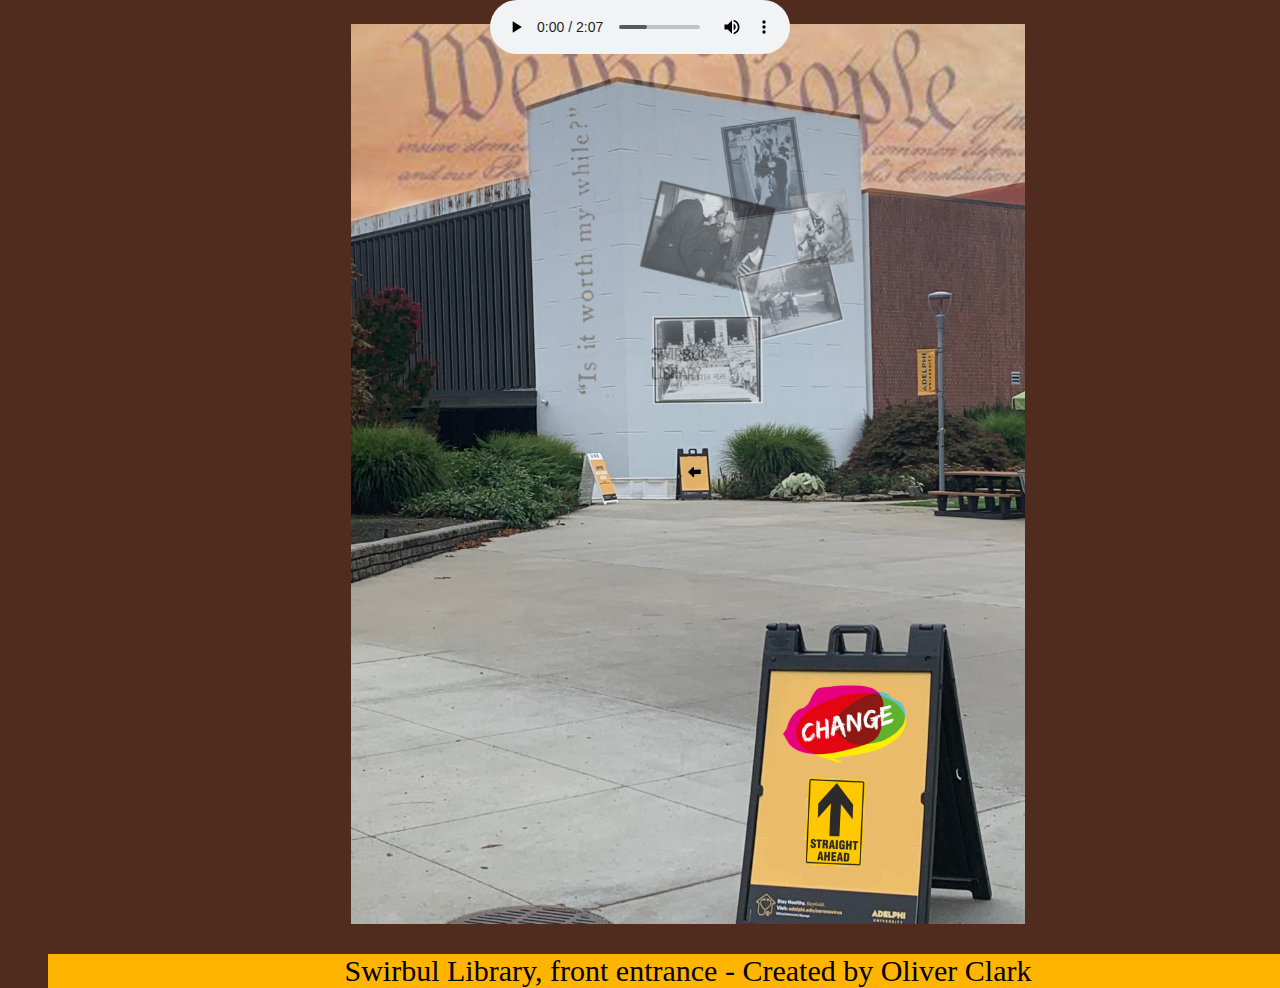
==== student-files/Clark/view.html @ ba27e774 "Pages for each person's project" ====
<html>

<head>
<link rel="stylesheet" href="stylesheet.css">
<title>Fall Arts Festival 2020 - Voting</title>
</head>

<body bgcolor="#4f2c1d" style="overflow-x: hidden;">

<figure align="center" style="position:absolute; height: 100%; width: 100%; overflow-x: 0;">
    <img src="image.jpg" style="max-width: 100%; max-height: 100%;">
     <figcaption style="background-color:#ffb500; font-size: 30px;"><p>Swirbul Library, front entrance - Created by Oliver Clark</p></figcaption>
</figure>

<div align="center" style="position:absolute; height: 100%; width: 100%; top:0; left:0;" >
	<audio controls>
 	 	<source src="audio.mp3" type="audio/mpeg">
	</audio>
</div>

</body>

</html>
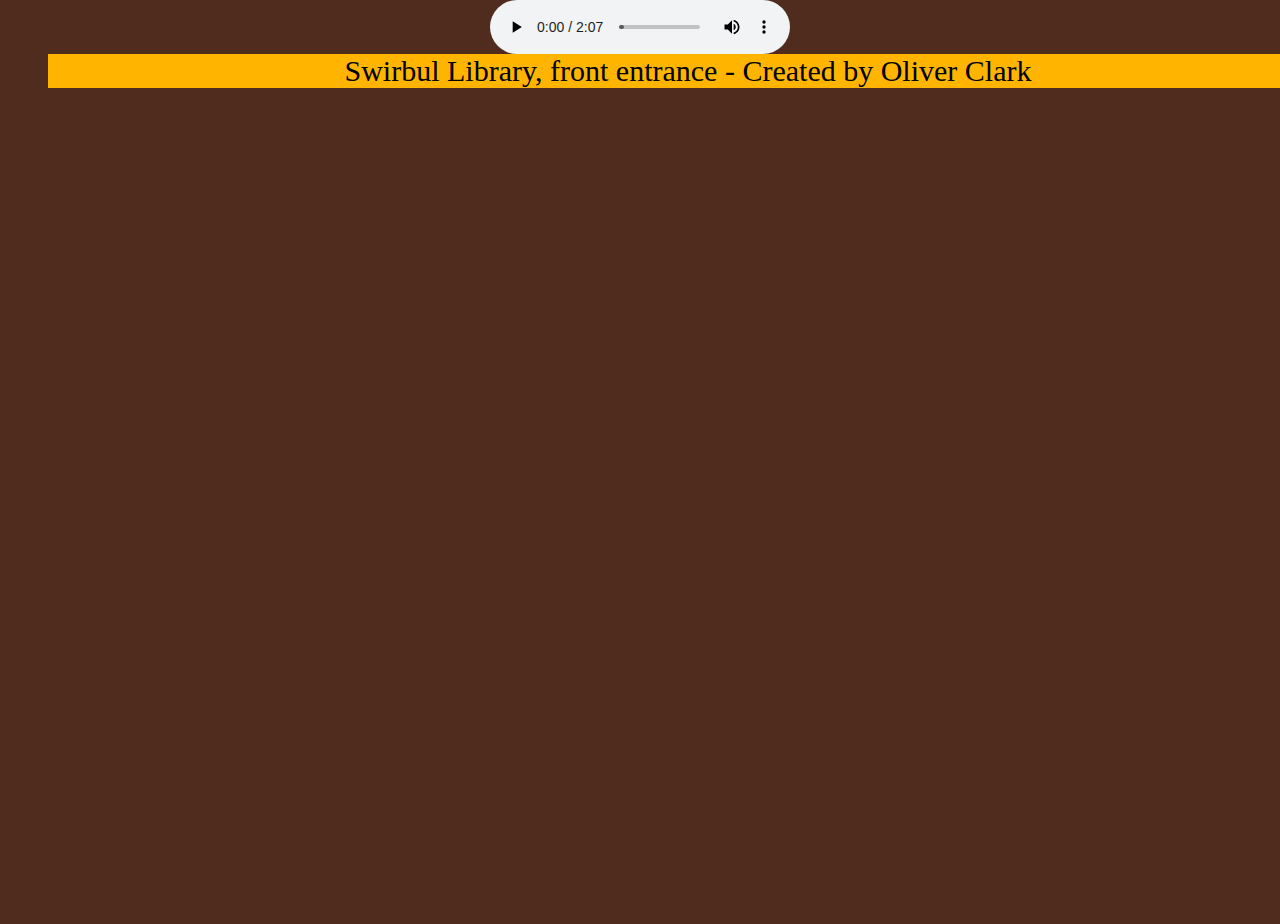
==== commit 84aba4fb: "No overflow-x" ====
--- a/student-files/Clark/view.html
+++ b/student-files/Clark/view.html
@@ -7,7 +7,7 @@
 
 <body bgcolor="#4f2c1d" style="overflow-x: hidden;">
 
-<figure align="center" style="position:absolute; height: 100%; width: 100%; overflow-x: 0;">
+<figure align="center" style="position:absolute; height: 100%; width: 100%;>
     <img src="image.jpg" style="max-width: 100%; max-height: 100%;">
      <figcaption style="background-color:#ffb500; font-size: 30px;"><p>Swirbul Library, front entrance - Created by Oliver Clark</p></figcaption>
 </figure>
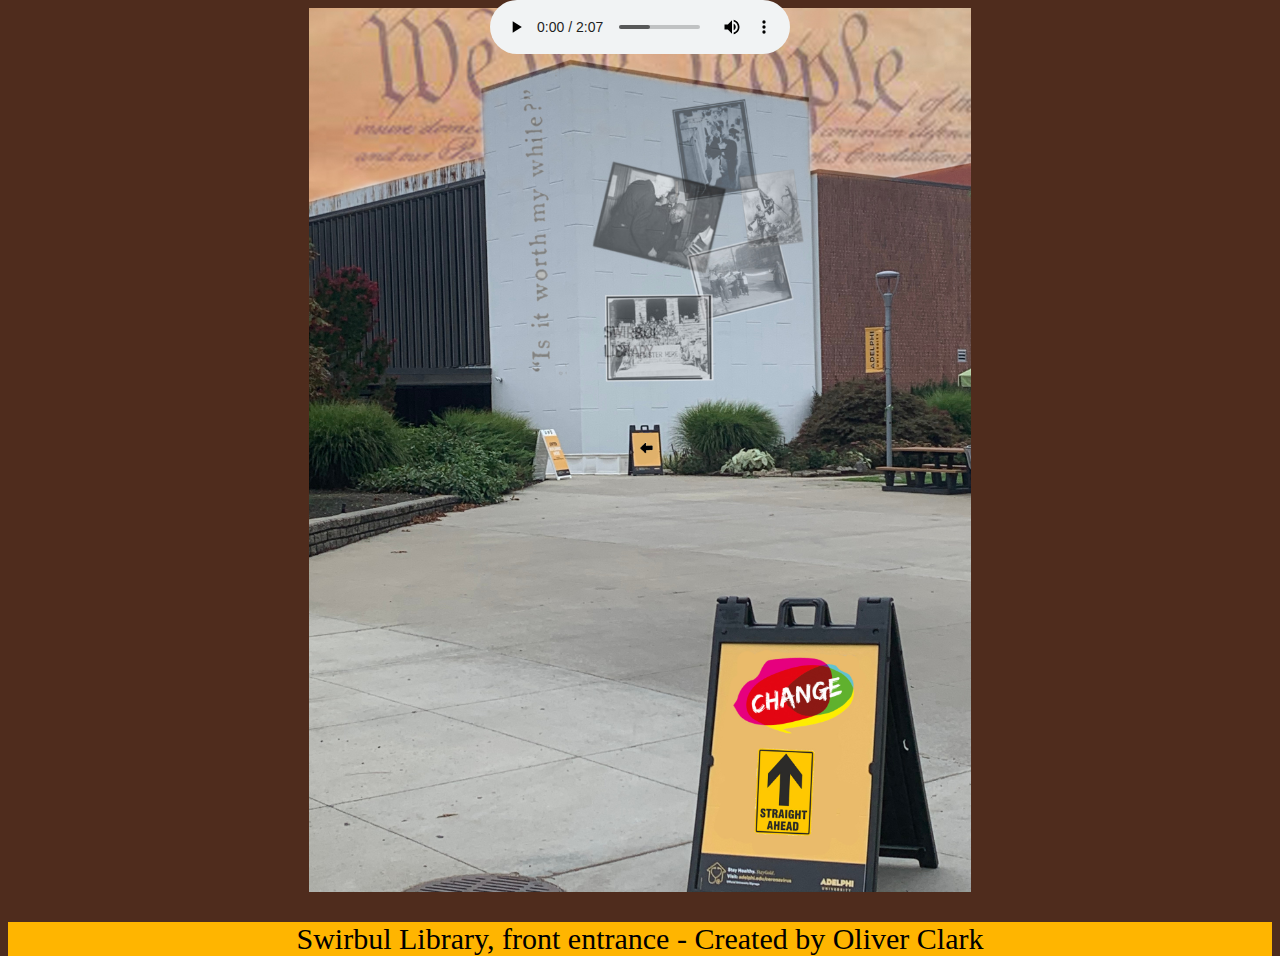
==== commit b336d850: "Finishing Touches" ====
--- a/student-files/Clark/view.html
+++ b/student-files/Clark/view.html
@@ -1,13 +1,16 @@
 <html>
 
 <head>
-<link rel="stylesheet" href="stylesheet.css">
 <title>Fall Arts Festival 2020 - Voting</title>
 </head>
 
 <body bgcolor="#4f2c1d" style="overflow-x: hidden;">
 
-<figure align="center" style="position:absolute; height: 100%; width: 100%;>
+<figure align="center" style="height: 100%; width: 100%;
+ 	margin-block-start: 0em;
+    margin-block-end: 0em;
+    margin-inline-start: 0px;
+    margin-inline-end: 0px;">
     <img src="image.jpg" style="max-width: 100%; max-height: 100%;">
      <figcaption style="background-color:#ffb500; font-size: 30px;"><p>Swirbul Library, front entrance - Created by Oliver Clark</p></figcaption>
 </figure>
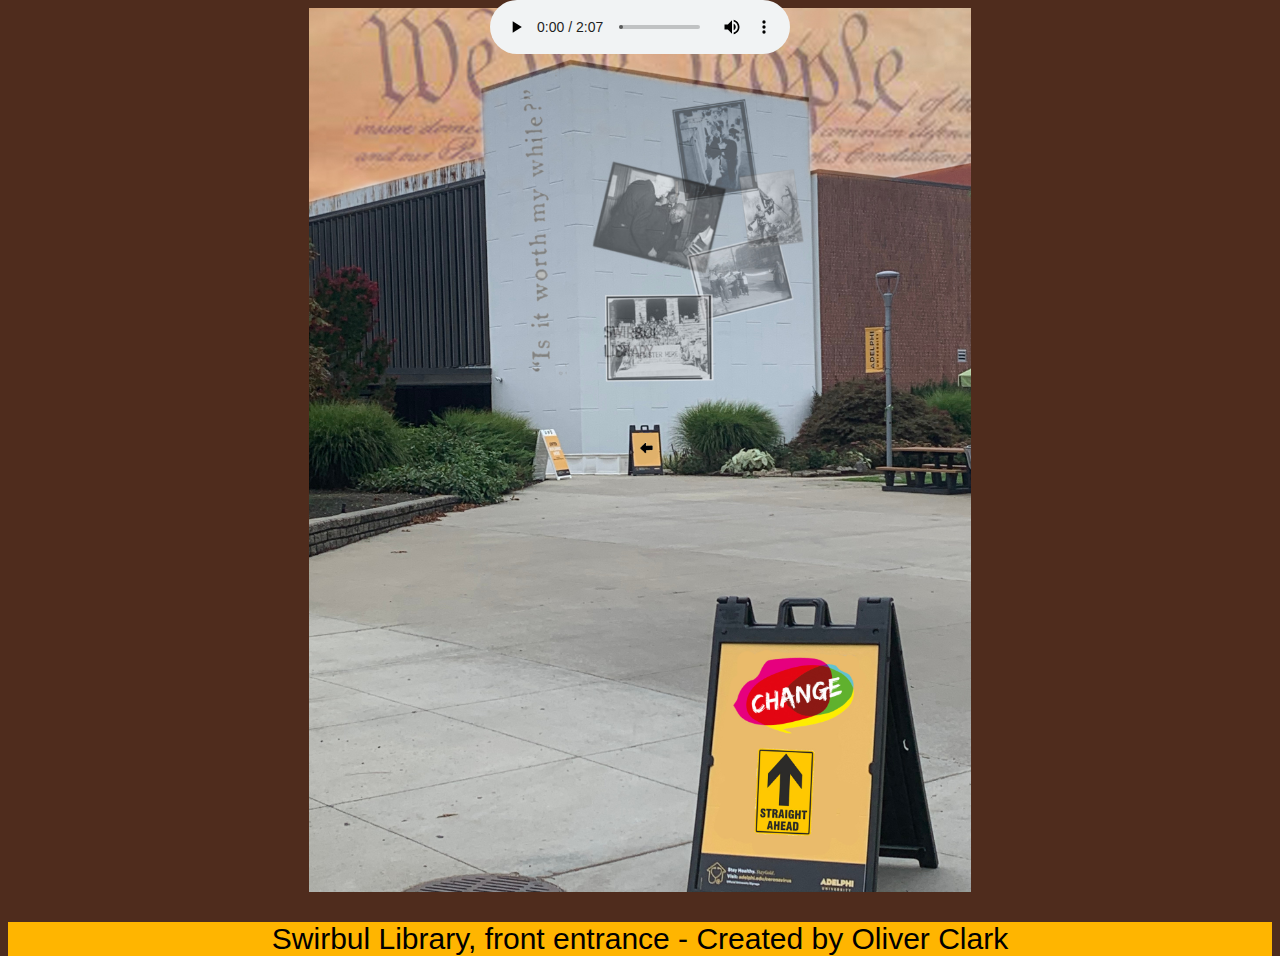
==== commit bdc8dc55: "Changing font and text size" ====
--- a/student-files/Clark/view.html
+++ b/student-files/Clark/view.html
@@ -12,7 +12,7 @@
     margin-inline-start: 0px;
     margin-inline-end: 0px;">
     <img src="image.jpg" style="max-width: 100%; max-height: 100%;">
-     <figcaption style="background-color:#ffb500; font-size: 30px;"><p>Swirbul Library, front entrance - Created by Oliver Clark</p></figcaption>
+     <figcaption style="background-color:#ffb500;"><p style="font-size: 30px; font-family: sans-serif;">Swirbul Library, front entrance - Created by Oliver Clark</p></figcaption>
 </figure>
 
 <div align="center" style="position:absolute; height: 100%; width: 100%; top:0; left:0;" >
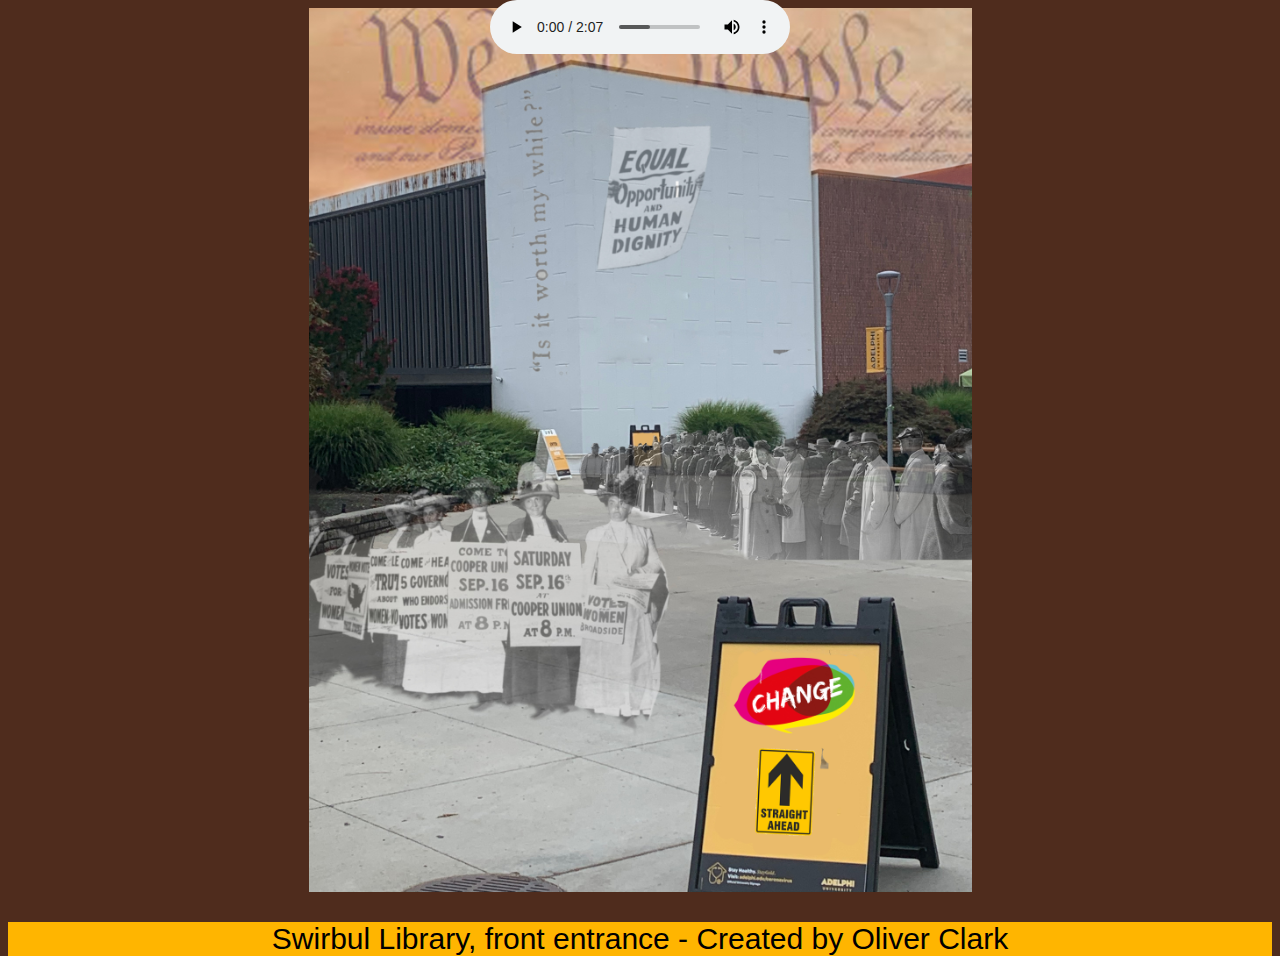
==== commit 4db5cb6f: "Adding last edits" ====
--- a/student-files/Clark/view.html
+++ b/student-files/Clark/view.html
@@ -11,7 +11,7 @@
     margin-block-end: 0em;
     margin-inline-start: 0px;
     margin-inline-end: 0px;">
-    <img src="image.jpg" style="max-width: 100%; max-height: 100%;">
+    <img src="imageUpdate.jpg" style="max-width: 100%; max-height: 100%;">
      <figcaption style="background-color:#ffb500;"><p style="font-size: 30px; font-family: sans-serif;">Swirbul Library, front entrance - Created by Oliver Clark</p></figcaption>
 </figure>
 
